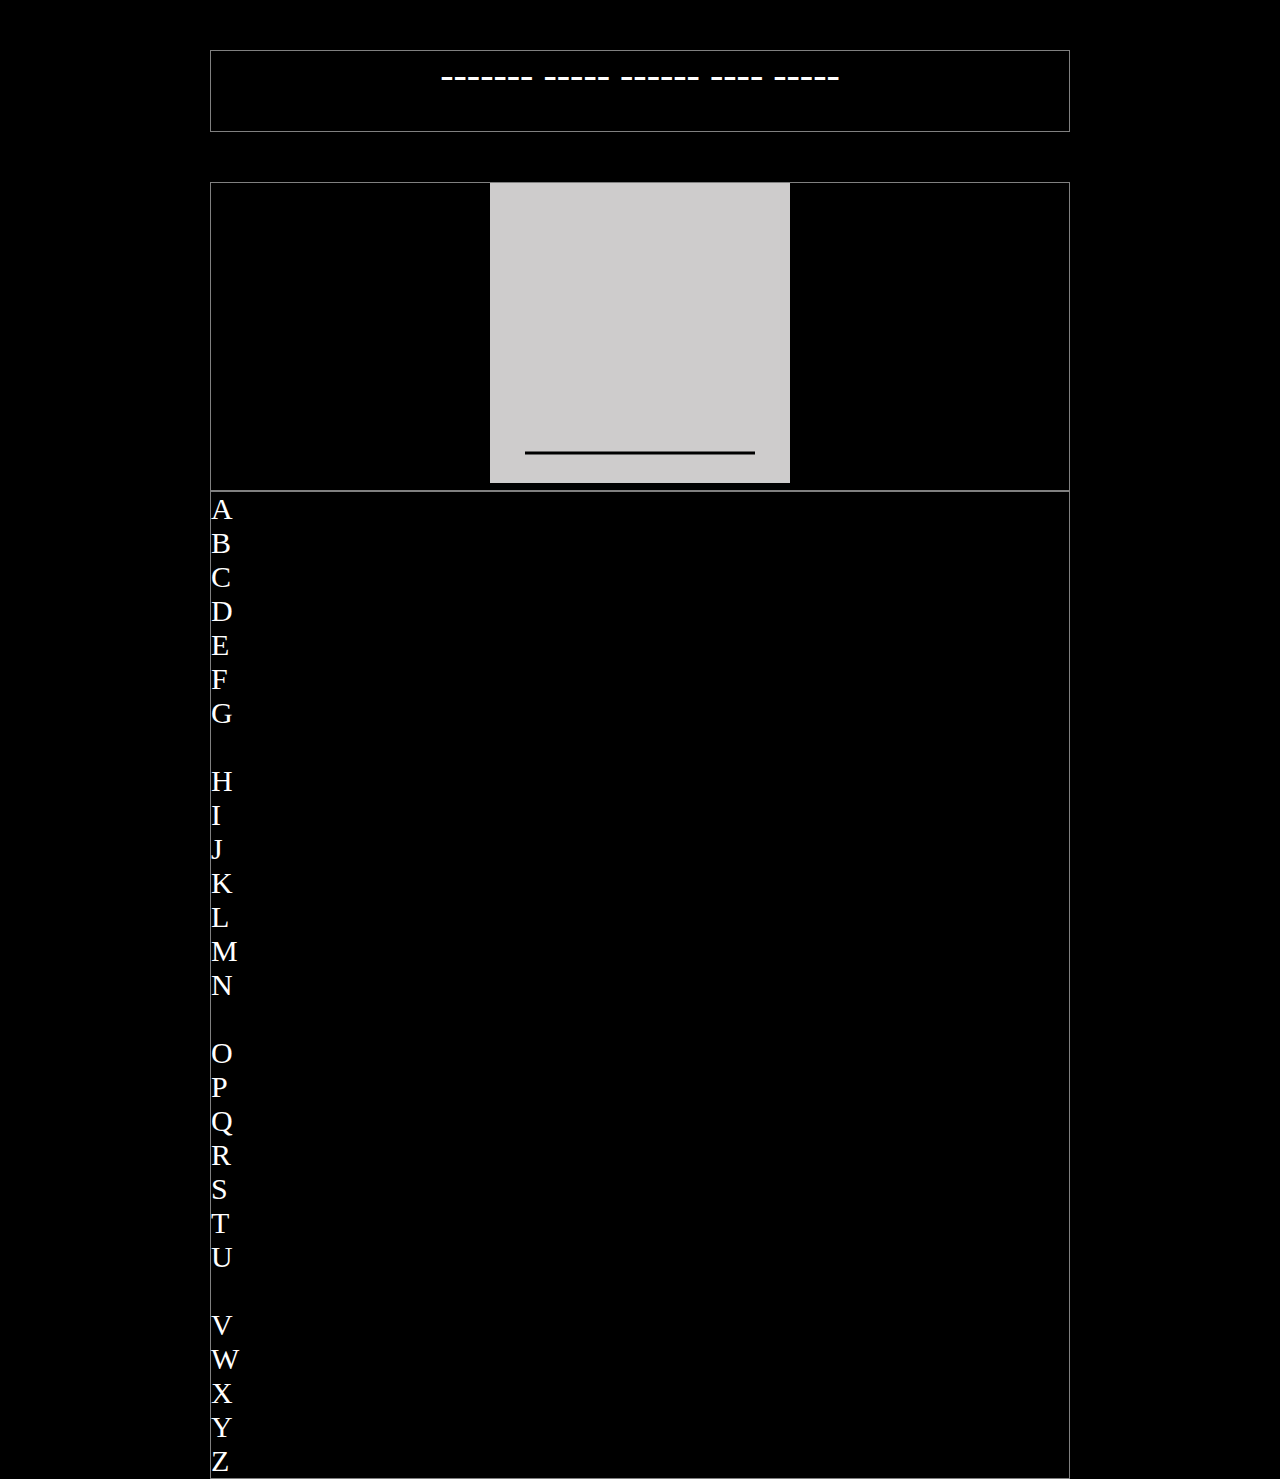
==== gameboard.html @ bfb121a2 "index.html file changed to gameboard.html" ====
<!DOCTYPE html>
<html lang="en">
<head>
    <meta charset="UTF-8">
    <meta name="viewport" content="width=device-width, initial-scale=1.0">
    <meta http-equiv="X-UA-Compatible" content="ie=edge">
    <title>Hangman Game</title>
    <link href="https://fonts.googleapis.com/css?family=IBM+Plex+Mono&display=swap" rel="stylesheet">
    <link rel="stylesheet" href="assets/css/style.css" /> 
    <script src="assets/js/scirpts.js"></script> 
</head>
<body>
    <div class="container">
        <section>
            <div id="sentence-board"></div>
            <div id="hangman">
               <canvas id="drawGibbet" width="300" height="300"></canvas>
            </div>
            <div id="message"></div>
            <div id="alphabet">
            </div>
        </section>
    </div>    
</body>
</html>
---- assets/css/style.css ----
body {
    margin: 0;
    padding: 0;
    background-color: #000;
    color: white;
    font-size: 30px
}

figure {
    margin: 0;
    padding:0;
}

.container {
    width: 860px;
    margin: auto auto;
}

#sentence-board {
    max-width: 860px;
    min-height: 80px;
    border: 1px solid gray;
    text-align: center;
    margin: 50px 0;
    font-size:40px;   
}

img {
    max-width: 100%;
}

#hangman {
    min-height: 256px;
    border: 1px solid gray;
    text-align: center;
}

#alphabet {
    min-height: 260px;
    border: 1px solid gray;
}
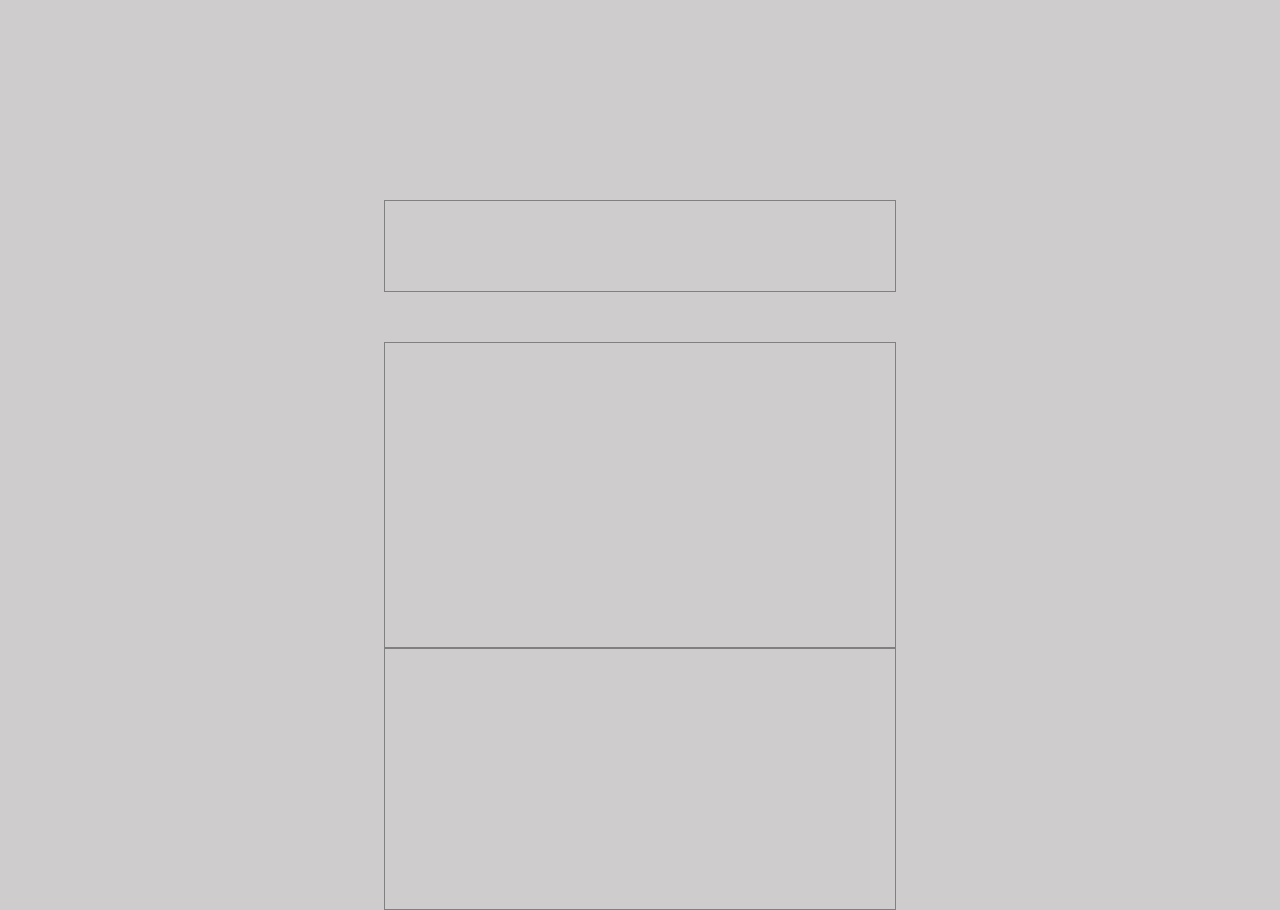
==== commit f7dc5731: "canvas id correction" ====
--- a/gameboard.html
+++ b/gameboard.html
@@ -7,14 +7,14 @@
     <title>Hangman Game</title>
     <link href="https://fonts.googleapis.com/css?family=IBM+Plex+Mono&display=swap" rel="stylesheet">
     <link rel="stylesheet" href="assets/css/style.css" /> 
-    <script src="assets/js/scirpts.js"></script> 
+    <script src="assets/js/scripts.js"></script> 
 </head>
 <body>
     <div class="container">
         <section>
             <div id="sentence-board"></div>
             <div id="hangman">
-               <canvas id="drawGibbet" width="300" height="300"></canvas>
+               <canvas id="draw-gibbet" width="300" height="300"></canvas>
             </div>
             <div id="message"></div>
             <div id="alphabet">
--- a/assets/css/style.css
+++ b/assets/css/style.css
@@ -1,28 +1,154 @@
+/* general styling*/
 body {
     margin: 0;
     padding: 0;
-    background-color: #000;
-    color: white;
-    font-size: 30px
-}
-
-figure {
-    margin: 0;
-    padding:0;
+    background-color: rgb(206, 204, 204);
+    user-select: none;
+    font-family: 'IBM Plex Mono', monospace;
+    font-weight: bold;
 }
 
 .container {
-    width: 860px;
+    max-width: 860px;
     margin: auto auto;
 }
 
+/* index page */
+.menu-box {
+    position: absolute;
+    top: 50%;
+    left: 50%;
+    transform: translate(-50%, -50%);
+    min-width: 300px;
+    min-height: 500px;
+    text-align: center;
+    background-color: #fff;
+    padding: 30px;
+}
+
+.menu-button {
+    background-color: #413d39;
+    border-radius: 5px;
+    border: none;
+    color: #fff;
+    padding: 14px 30px;
+    text-decoration: none;
+    font-weight: bold;
+    transition: .2s all linear;
+    letter-spacing: 1px;
+    outline: none;
+    display: block;
+    margin: 30px auto 30px auto;
+    width: 250px;
+    cursor: pointer;
+}
+
+.hide {
+    display: none;
+}
+
+.show {
+    display: block;
+}
+
+/* modal-box */
+/* some parts of styling taken from www.w3schools.com */
+.modal-box {
+    display: none;
+    position: fixed;
+    z-index: 1;
+    padding-top: 100px;
+    left: 0;
+    top: 0;
+    width: 100%;
+    height: 100%;
+    overflow: auto;
+    background-color: rgba(0, 0, 0, 0.4);
+}
+
+/* Modal Content */
+.modal-content {
+    position: relative;
+    background-color: #fefefe;
+    margin: auto;
+    padding: 0;
+    border: 1px solid #888;
+    width: 80%;
+    box-shadow: 0 4px 8px 0 rgba(0, 0, 0, 0.2), 0 6px 20px 0 rgba(0, 0, 0, 0.19);
+    -webkit-animation-name: animatetop;
+    -webkit-animation-duration: 0.4s;
+    animation-name: animatetop;
+    animation-duration: 0.4s
+}
+
+/* Add Animation - code taken from w3schools.com*/
+@-webkit-keyframes animatetop {
+    from {
+        top: -300px;
+        opacity: 0
+    }
+
+    to {
+        top: 0;
+        opacity: 1
+    }
+}
+
+@keyframes animatetop {
+    from {
+        top: -300px;
+        opacity: 0
+    }
+
+    to {
+        top: 0;
+        opacity: 1
+    }
+}
+
+#close {
+    color: white;
+    float: right;
+    font-size: 28px;
+    font-weight: bold;
+}
+
+#close:hover,
+#close:focus {
+    color: #000;
+    text-decoration: none;
+    cursor: pointer;
+}
+
+.modal-header {
+    padding: 2px 16px;
+    background-color: #5cb85c;
+    color: white;
+}
+
+.modal-body {
+    padding: 2px 16px;
+}
+
+
+
+
+.container {
+    width: 40%;
+    min-height: 500px;
+    margin-top: 200px;
+}
+
+/* gameboard page */
+
 #sentence-board {
     max-width: 860px;
-    min-height: 80px;
+    min-height: 50px;
+    padding: 20px 0;
     border: 1px solid gray;
     text-align: center;
     margin: 50px 0;
-    font-size:40px;   
+    font-size: 40px;
 }
 
 img {
@@ -38,4 +164,36 @@
 #alphabet {
     min-height: 260px;
     border: 1px solid gray;
+    text-align: center;
+}
+
+.letter {
+    width: 30px;
+    height: 30px;
+    line-height: 30px;
+    border-radius: 10px;
+    display: inline-block;
+    margin: 5px;
+    padding: 5px;
+    border: 2px solid black;
+    text-align: center;
+    cursor: pointer;
+}
+
+.letter:hover {
+
+    color: gray;
+    border: 2px solid gray;
+}
+
+.correct {
+    background-color: #067c06;
+    border: 2px solid #067c06;
+    color: #fff;
+}
+
+.incorrect {
+    background-color: #ff0000;
+    border: 2px solid #ff0000;
+    color: #fff;
 }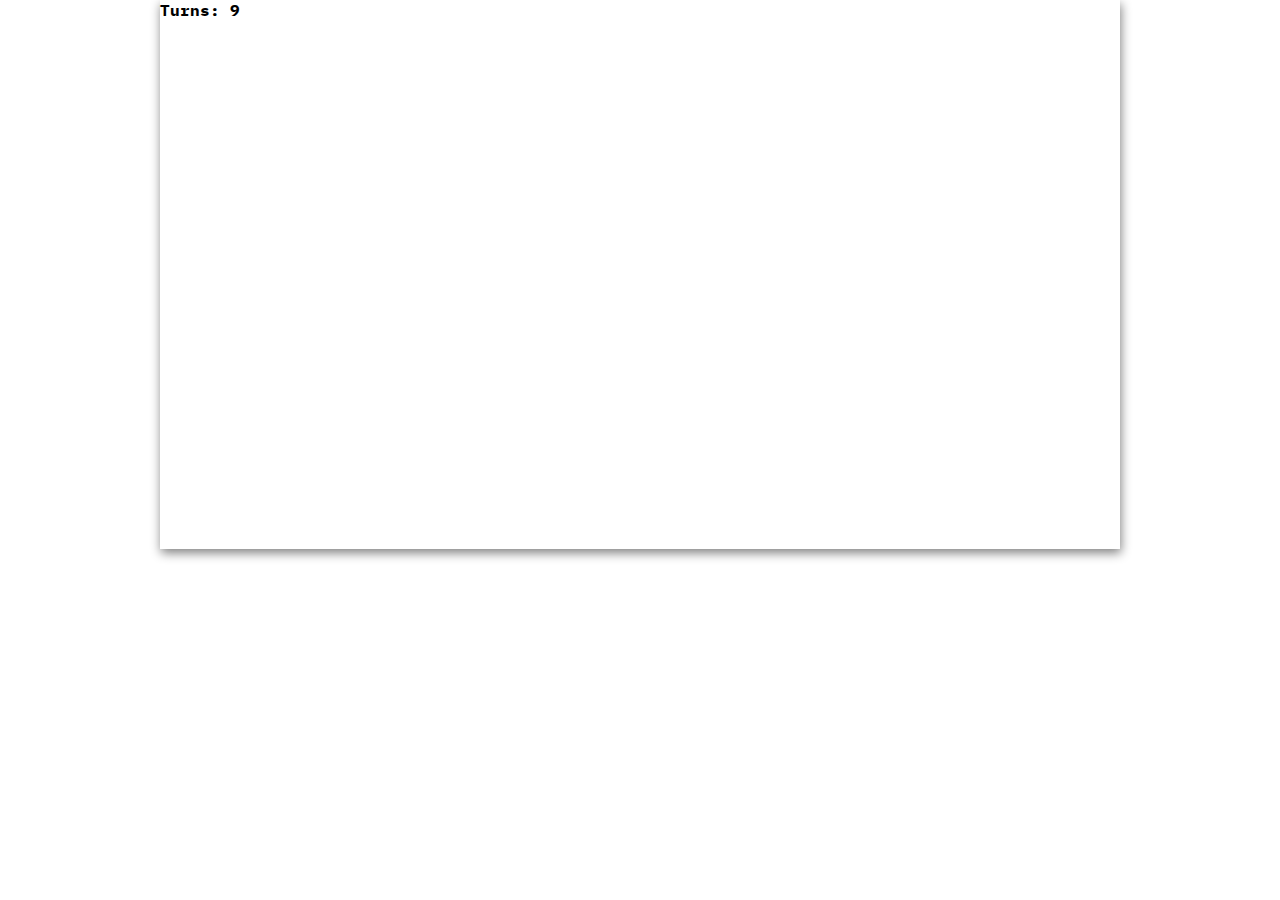
==== commit f798ffaf: "google font,  lives box added to layout" ====
--- a/gameboard.html
+++ b/gameboard.html
@@ -1,25 +1,32 @@
 <!DOCTYPE html>
 <html lang="en">
+
 <head>
     <meta charset="UTF-8">
     <meta name="viewport" content="width=device-width, initial-scale=1.0">
     <meta http-equiv="X-UA-Compatible" content="ie=edge">
     <title>Hangman Game</title>
-    <link href="https://fonts.googleapis.com/css?family=IBM+Plex+Mono&display=swap" rel="stylesheet">
-    <link rel="stylesheet" href="assets/css/style.css" /> 
-    <script src="assets/js/scripts.js"></script> 
+    <link href="https://fonts.googleapis.com/css?family=IBM+Plex+Mono:400,700&display=swap" rel="stylesheet">
+    <link rel="stylesheet" href="assets/css/style.css" />
+    <script src="assets/js/scripts.js"></script>
 </head>
+
 <body>
     <div class="container">
-        <section>
+        <section class="paper-card">
+            <div id="lives">Turns: 9</div>
             <div id="sentence-board"></div>
-            <div id="hangman">
-               <canvas id="draw-gibbet" width="300" height="300"></canvas>
+            <div class="box">
+                <div id="hangman">
+                    <canvas id="draw-gibbet" width="300" height="300"></canvas>
+                </div>
             </div>
-            <div id="message"></div>
-            <div id="alphabet">
+            <div class="box">
+                <div id="message"></div>
+                <div id="alphabet"></div>
             </div>
         </section>
-    </div>    
+    </div>
 </body>
+
 </html>--- a/assets/css/style.css
+++ b/assets/css/style.css
@@ -2,16 +2,20 @@
 body {
     margin: 0;
     padding: 0;
-    background-color: rgb(206, 204, 204);
     user-select: none;
     font-family: 'IBM Plex Mono', monospace;
     font-weight: bold;
-}
-
-.container {
-    max-width: 860px;
-    margin: auto auto;
-}
+    box-sizing: border-box;
+}
+
+/* .container {
+    background-image: url("../images/paper1.png");
+    background-size: cover;
+    background-position: center;
+    height: 100vh; 
+} */
+
+
 
 /* index page */
 .menu-box {
@@ -24,6 +28,9 @@
     text-align: center;
     background-color: #fff;
     padding: 30px;
+    background-image: url("../images/paper1.png");
+    background-size: cover;
+    background-position: center;
 }
 
 .menu-button {
@@ -130,47 +137,36 @@
     padding: 2px 16px;
 }
 
-
-
-
-.container {
-    width: 40%;
-    min-height: 500px;
-    margin-top: 200px;
-}
-
 /* gameboard page */
-
 #sentence-board {
-    max-width: 860px;
-    min-height: 50px;
-    padding: 20px 0;
-    border: 1px solid gray;
-    text-align: center;
-    margin: 50px 0;
+    padding: 26px 0;
+    text-align: center;
     font-size: 40px;
 }
 
-img {
-    max-width: 100%;
-}
-
 #hangman {
-    min-height: 256px;
-    border: 1px solid gray;
-    text-align: center;
+    text-align: center;
+}
+
+#message {
+    height: 50px;
+    color: #f0ad4e;
+    text-align: center;
+    font-size: 25px;
+    line-height: 25px;
 }
 
 #alphabet {
     min-height: 260px;
-    border: 1px solid gray;
-    text-align: center;
+    text-align: center;
+    font-size: 30px;
 }
 
 .letter {
     width: 30px;
     height: 30px;
     line-height: 30px;
+    font-size: 30px;
     border-radius: 10px;
     display: inline-block;
     margin: 5px;
@@ -196,4 +192,33 @@
     background-color: #ff0000;
     border: 2px solid #ff0000;
     color: #fff;
+}
+
+/* Large devices (laptops/desktops, 992px and up) */
+@media only screen and (min-width: 992px) {
+
+    .container {
+        max-width: 960px;
+        margin: auto auto;
+
+    }
+
+    .paper-card {
+        box-shadow: 1px 4px 10px gray;
+        background-image: url("../images/paper1.png");
+        background-size: cover;
+        min-height: 549px;
+    }
+
+    #sentence-board {
+        margin-top: 2em;
+        padding: 55px 0 65px 0;
+        text-align: center;
+        font-size: 50px;
+    }
+
+    .box {
+        float: left;
+        width: 50%;
+    }
 }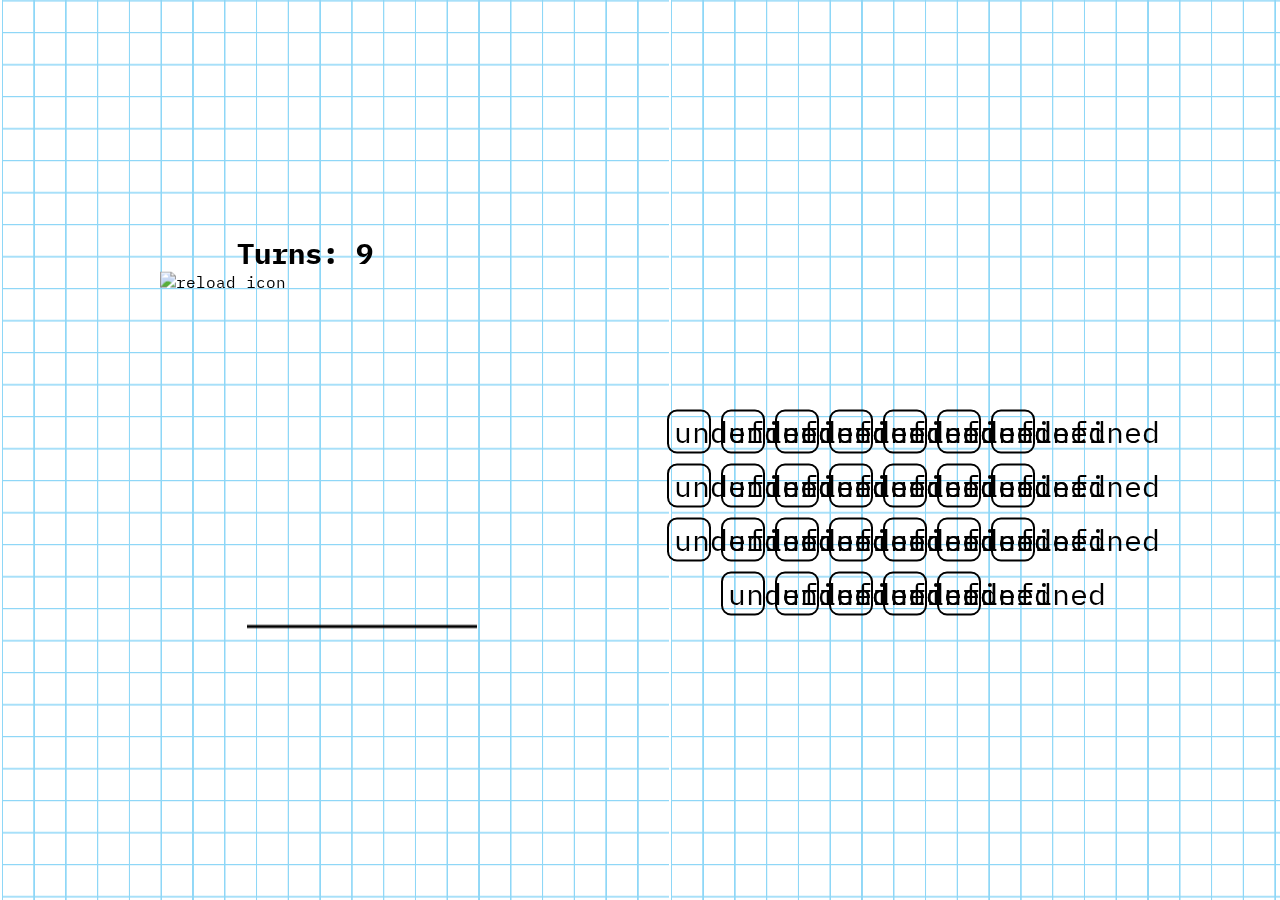
==== commit 20fe27a7: "reload icon added" ====
--- a/gameboard.html
+++ b/gameboard.html
@@ -15,6 +15,7 @@
     <div class="container">
         <section class="paper-card">
             <div id="lives">Turns: 9</div>
+            <img src="assets/images/reload.png" id="refresh" alt="reload icon" onclick="window.location.reload()" />
             <div id="sentence-board"></div>
             <div class="box">
                 <div id="hangman">
--- a/assets/css/style.css
+++ b/assets/css/style.css
@@ -4,37 +4,37 @@
     padding: 0;
     user-select: none;
     font-family: 'IBM Plex Mono', monospace;
-    font-weight: bold;
     box-sizing: border-box;
 }
 
-/* .container {
-    background-image: url("../images/paper1.png");
-    background-size: cover;
-    background-position: center;
-    height: 100vh; 
-} */
+.container {
+    background-image: url("../images/paper.png");
+    background-position: top left;
+    position: relative;
+    height: 100vh;
+}
 
 
 
 /* index page */
+#start h1 {
+    font-size: 3.5em;
+    letter-spacing: 3px;
+}
+
 .menu-box {
-    position: absolute;
+    /* position: fixed;
     top: 50%;
     left: 50%;
-    transform: translate(-50%, -50%);
-    min-width: 300px;
-    min-height: 500px;
-    text-align: center;
-    background-color: #fff;
+    transform: translate(-50%, -50%); */
+    /* min-width: 300px;
+    min-height: 500px; */
+    text-align: center;
     padding: 30px;
-    background-image: url("../images/paper1.png");
-    background-size: cover;
-    background-position: center;
 }
 
 .menu-button {
-    background-color: #413d39;
+    background-image: linear-gradient(to right, #232526 0%, #414345 51%, #232526 100%);
     border-radius: 5px;
     border: none;
     color: #fff;
@@ -43,12 +43,14 @@
     font-weight: bold;
     transition: .2s all linear;
     letter-spacing: 1px;
+    font-size: 1.5em;
     outline: none;
     display: block;
     margin: 30px auto 30px auto;
     width: 250px;
     cursor: pointer;
 }
+
 
 .hide {
     display: none;
@@ -142,6 +144,13 @@
     padding: 26px 0;
     text-align: center;
     font-size: 40px;
+    font-weight: bold;
+}
+
+#lives {
+    font-size: 29px;
+    font-weight: bold;
+    padding: 0 0 0 77px;
 }
 
 #hangman {
@@ -149,17 +158,22 @@
 }
 
 #message {
-    height: 50px;
-    color: #f0ad4e;
+    height: 60px;
+    color: #ff0000;
     text-align: center;
     font-size: 25px;
     line-height: 25px;
+    font-weight: bold;
 }
 
 #alphabet {
     min-height: 260px;
     text-align: center;
     font-size: 30px;
+}
+
+.word {
+    font-size: 20px;
 }
 
 .letter {
@@ -186,39 +200,117 @@
     background-color: #067c06;
     border: 2px solid #067c06;
     color: #fff;
+    cursor: default;
 }
 
 .incorrect {
     background-color: #ff0000;
     border: 2px solid #ff0000;
     color: #fff;
+    cursor: default;
+}
+
+.inner {
+    background-color: green;
+    margin: 0 auto -15px auto;
+    font-size: 15px;
+    width: 200px;
+}
+
+.win,
+.fail {
+    font-size: 38px;
+    display: inline-block;
+    margin-bottom: 5px;
+    font-weight: bold;
+}
+
+.win {
+    color: green;
+}
+
+.fail {
+    color: red;
+}
+
+.back-menu {
+    background-color: gray;
+    margin: 0 auto;
+    font-size: 15px;
+    width: 200px;
+}
+
+.back-menu a {
+    text-decoration: none;
+    color: white;
+}
+
+@media only screen and (max-width: 420px){
+    #hangman {
+        
+    }
+
+    .letter {
+        width: 25px;
+    }
+
+    .paper-card > #lives {
+        padding: 0;
+        text-align: center;   
+    }
+
+    .win, .fail {
+        font-size: 33px;
+    }
 }
 
 /* Large devices (laptops/desktops, 992px and up) */
 @media only screen and (min-width: 992px) {
-
-    .container {
+    .paper-card {
+        width: 100%;
         max-width: 960px;
-        margin: auto auto;
-
-    }
-
-    .paper-card {
-        box-shadow: 1px 4px 10px gray;
-        background-image: url("../images/paper1.png");
-        background-size: cover;
-        min-height: 549px;
+        /* margin: auto auto; */
+        position: absolute;
+        top: 50%;
+        left: 50%;
+        transform: translate(-50%, -50%);
     }
 
     #sentence-board {
-        margin-top: 2em;
-        padding: 55px 0 65px 0;
+        padding: 0 0 65px 0;
         text-align: center;
         font-size: 50px;
+        letter-spacing: 5px;
     }
 
     .box {
         float: left;
-        width: 50%;
+        width: 48%;
+        min-height: 310px;
+    }
+
+    #hangman {
+        text-align: left;
+        padding-left: 52px;
+    }
+
+    .win,
+    .fail {
+        font-size: 38px;
+        display: inline-block;
+        margin-bottom: 5px;
+        font-weight: bold;
+    }
+
+    .win {
+        color: green;
+    }
+
+    .fail {
+        color: red;
+    }
+
+    #alphabet {
+        margin-top: -12px;
     }
 }